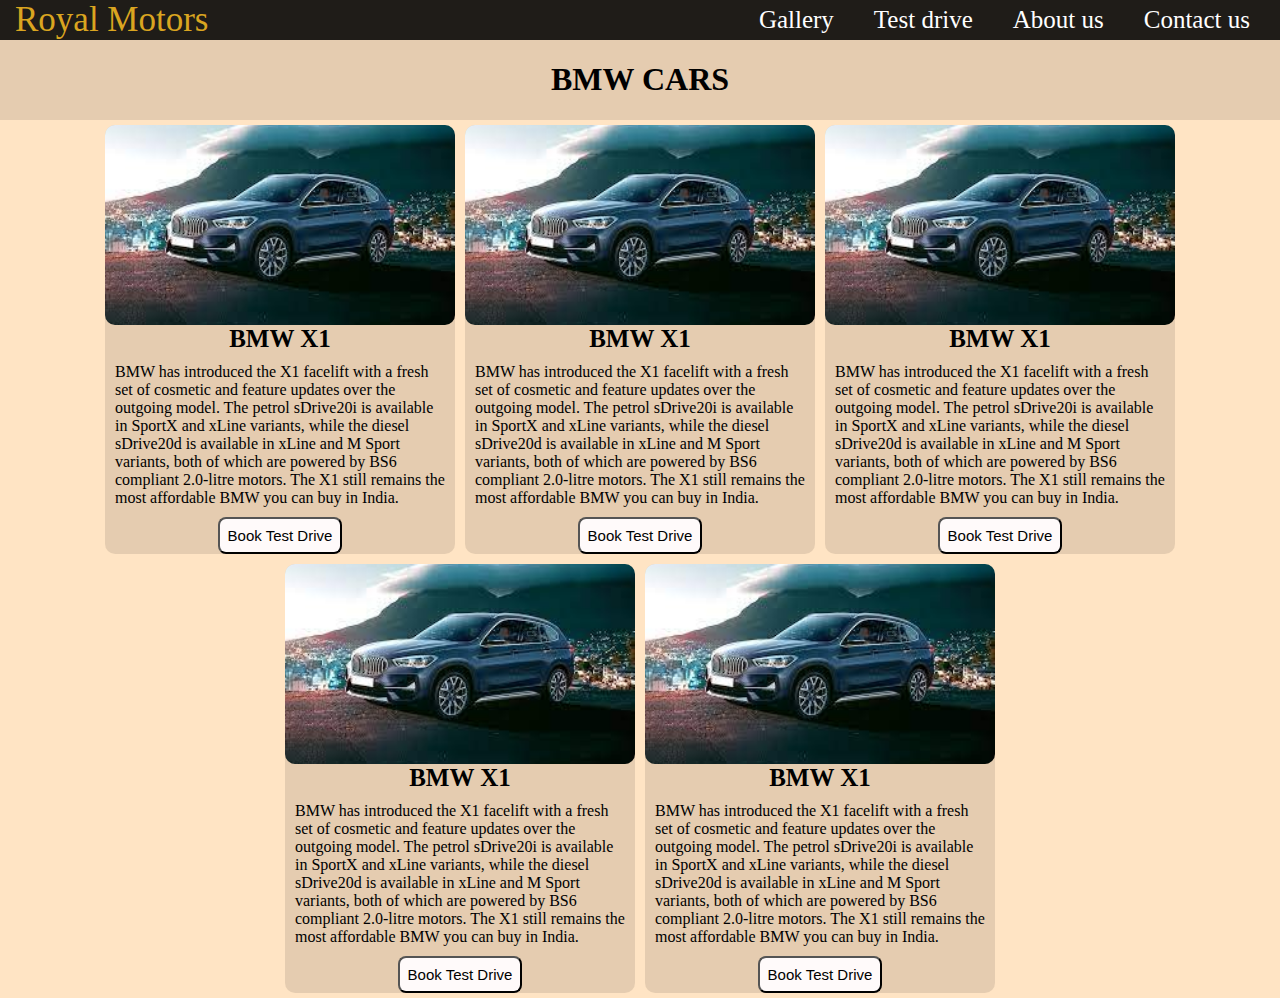
==== store.html @ 19e74fe0 "hello" ====
<!DOCTYPE html>
<html>
<title>Store</title>

<head>
    <link rel="stylesheet" href="css/style.css">
</head>

<body>
    <div id="storemain">
        <div class="storen">
            <nav class="nav storenav">
                <div><a id="logo" href="index.html">Royal Motors</a></div>
                <div class="links">
                    <div><a class="opt" href="store.html">Gallery</a></div>
                    <div><a class="opt" href="testdrive.html">Test drive</a></div>
                    <div><a class="opt" href="">About us</a></div>
                    <div><a class="opt" href="">Contact us</a></div>
                </div>


            </nav>
        </div>
        <div class="brands">

            <h1>BMW CARS</h1>
        </div>
        <div class="gallery">
            <div class="block1">
                <div class="model"><img class="model" src="pictures/bmw1.jpg"></div>
                <b class="name">BMW X1</b>
                <div class="info">
                    BMW has introduced the X1 facelift with a fresh set of cosmetic and feature updates over the
                    outgoing
                    model. The petrol sDrive20i is available in SportX and xLine variants, while the diesel sDrive20d is
                    available in xLine and M Sport variants, both of which are powered by BS6 compliant 2.0-litre
                    motors.
                    The X1 still remains the most affordable BMW you can buy in India.
                </div>
                <div class="btnbook"><button class="btneff"><a id="links" href="">Book Test Drive</a></button></div>
            </div>
            <div class="block1">
                <div class="model"><img class="model" src="pictures/bmw1.jpg"></div>
                <b class="name">BMW X1</b>
                <div class="info">
                    BMW has introduced the X1 facelift with a fresh set of cosmetic and feature updates over the
                    outgoing
                    model. The petrol sDrive20i is available in SportX and xLine variants, while the diesel sDrive20d is
                    available in xLine and M Sport variants, both of which are powered by BS6 compliant 2.0-litre
                    motors.
                    The X1 still remains the most affordable BMW you can buy in India.
                </div>
                <div class="btnbook"><button class="btneff"><a id="links" href="">Book Test Drive</a></button></div>
            </div>
            <div class="block1">
                <div class="model"><img class="model" src="pictures/bmw1.jpg"></div>
                <b class="name">BMW X1</b>
                <div class="info">
                    BMW has introduced the X1 facelift with a fresh set of cosmetic and feature updates over the
                    outgoing
                    model. The petrol sDrive20i is available in SportX and xLine variants, while the diesel sDrive20d is
                    available in xLine and M Sport variants, both of which are powered by BS6 compliant 2.0-litre
                    motors.
                    The X1 still remains the most affordable BMW you can buy in India.
                </div>
                <div class="btnbook"><button class="btneff"><a id="links" href="">Book Test Drive</a></button></div>
            </div>
            <div class="block1">
                <div class="model"><img class="model" src="pictures/bmw1.jpg"></div>
                <b class="name">BMW X1</b>
                <div class="info">
                    BMW has introduced the X1 facelift with a fresh set of cosmetic and feature updates over the
                    outgoing
                    model. The petrol sDrive20i is available in SportX and xLine variants, while the diesel sDrive20d is
                    available in xLine and M Sport variants, both of which are powered by BS6 compliant 2.0-litre
                    motors.
                    The X1 still remains the most affordable BMW you can buy in India.
                </div>
                <div class="btnbook"><button class="btneff"><a id="links" href="">Book Test Drive</a></button></div>
            </div>
            <div class="block1">
                <div class="model"><img class="model" src="pictures/bmw1.jpg"></div>
                <b class="name">BMW X1</b>
                <div class="info">
                    BMW has introduced the X1 facelift with a fresh set of cosmetic and feature updates over the
                    outgoing
                    model. The petrol sDrive20i is available in SportX and xLine variants, while the diesel sDrive20d is
                    available in xLine and M Sport variants, both of which are powered by BS6 compliant 2.0-litre
                    motors.
                    The X1 still remains the most affordable BMW you can buy in India.
                </div>
                <div class="btnbook"><button class="btneff"><a id="links" href="">Book Test Drive</a></button></div>
            </div>







        </div>
    </div>

</body>

</html>
---- css/style.css ----
.nav
{
    display: flex;
    color:white;
    align-items: center;
 justify-content: space-between;




    
}
html,body {
   
    margin: 0;
}
.opt
{
    color: white;
    margin-left: 10px;
    margin-right: 10px;
    font-size: 25px;
    text-decoration: none;
    padding: 10px;
    
}
.opt:hover
{
    background-color: darkgoldenrod;
}
.opt1
{
    color: white;
    margin-left: 100px;
    font-size: 20px;
    text-decoration: none;
    font-size: 25px;

}
#logo
{
    font-size: 35px;
    margin-left: 15px;
    color: goldenrod;
    text-decoration: none;

    
}
.wel
{
    display: flex;
    color: white;
    justify-content:center;
    align-items: center;
    height: 80vh;
    font-size: 50px;
    color:lightyellow;
    font-family:'Segoe UI', Tahoma, Geneva, Verdana, sans-serif;
    flex-direction: column;

}
.btn
{
    font-size: 25px;
    border-radius: 15px;
    background-color:whitesmoke;
}
.btn:hover
{
    background-color: goldenrod;
}
.links
{
    display: flex;
    justify-content: center;
    margin-right: 10px;
    justify-content: space-evenly;
   
}
.storenav
{
    background-color: rgb(0,0,0,0.88);
    
}
.gallery
{
    display: flex;
    flex-wrap:wrap;
    justify-content: center;
    flex: 60vh;
    
    
   
   
}
.block1
{
   
    background-color: rgb(0,0,0,0.10);
    
   display: flex;
    margin: 5px;
    width: 350px;
    border-radius: 10px;
    flex-direction: column;
    
    

}
.model
{
    width: 100%;
    height: 200px;
    object-fit: cover;
    border-radius: 10px;
    

}
.name
{
    align-self: center;
    font-size: 25px;
    
}
.info
{
    padding: 10px;
    font-family: cursive;
}
.div1
{
display: flex;
flex-direction: column;
height: 100vh;
background-image: url(../pictures/home.jpg);
    


backdrop-filter: blur(5px);

background-size:100% 100%;
background-repeat: no-repeat;


}
.indnav
{
    
height: 20vh;
}
.btnbook
{
    align-self: center;
    
}
.btneff
{
    font-size: 15px;
    background-color: snow;
    border-radius: 8px;
    padding: 8px;
    
   
}
#links
{
    text-decoration: none;
    color:black;
    


}
#links:hover
{
    
    color:white;
}
.btneff:hover
{
    background-color: goldenrod;
}
.brands
{
    text-align: center;
    background-color:rgb(0,0,0,0.10); ;
    font-family: 'Times New Roman';
    height: 40%;
}


#bookhead
{
    color: goldenrod;
    display: flex;
    justify-content: center;
    font-size: 22px;
    background-color: rgba(41, 28, 28, 0.1);
     
}
.formdiv
{
  
   
    display: flex;
    justify-content: center;
    align-items: center;

    background-color: rgba(201, 124, 9, 0.1);
  
    
    
}
.formblock
{
    margin-top: 10px;
}
.in
{
    margin-top: 5px;
    width: 350px;
    height: 35px;
}
.formbtn
{
    display: flex;
    justify-content: center;
    
}
.submitform
{
    font-size: 15px;
    padding: 10px;
    background-color:black;
    color: white;
}
.submitform:hover
{
    background-color:goldenrod;
    color:black;
}
.lab
{
    font-size: 18px;
    font-family: cursive;
    color: honeydew;
    background-color: rgb(9, 10, 10,0.5);
}
.in
{
    font-family: cursive;
    border-radius: 5px;

}
.bgmain
{
  display: flex;
  flex-direction: column;
  background-image: url("../pictures/formback.jpg");
  background-repeat: no-repeat;
  height: 100vh;
  background-size: 100% 100%;
  
}
#storemain
{
    display: flex;
    flex-direction: column;
    height: 100%;
    background-color: bisque;
    
   
}
.storen
{
    height: 20%;
}
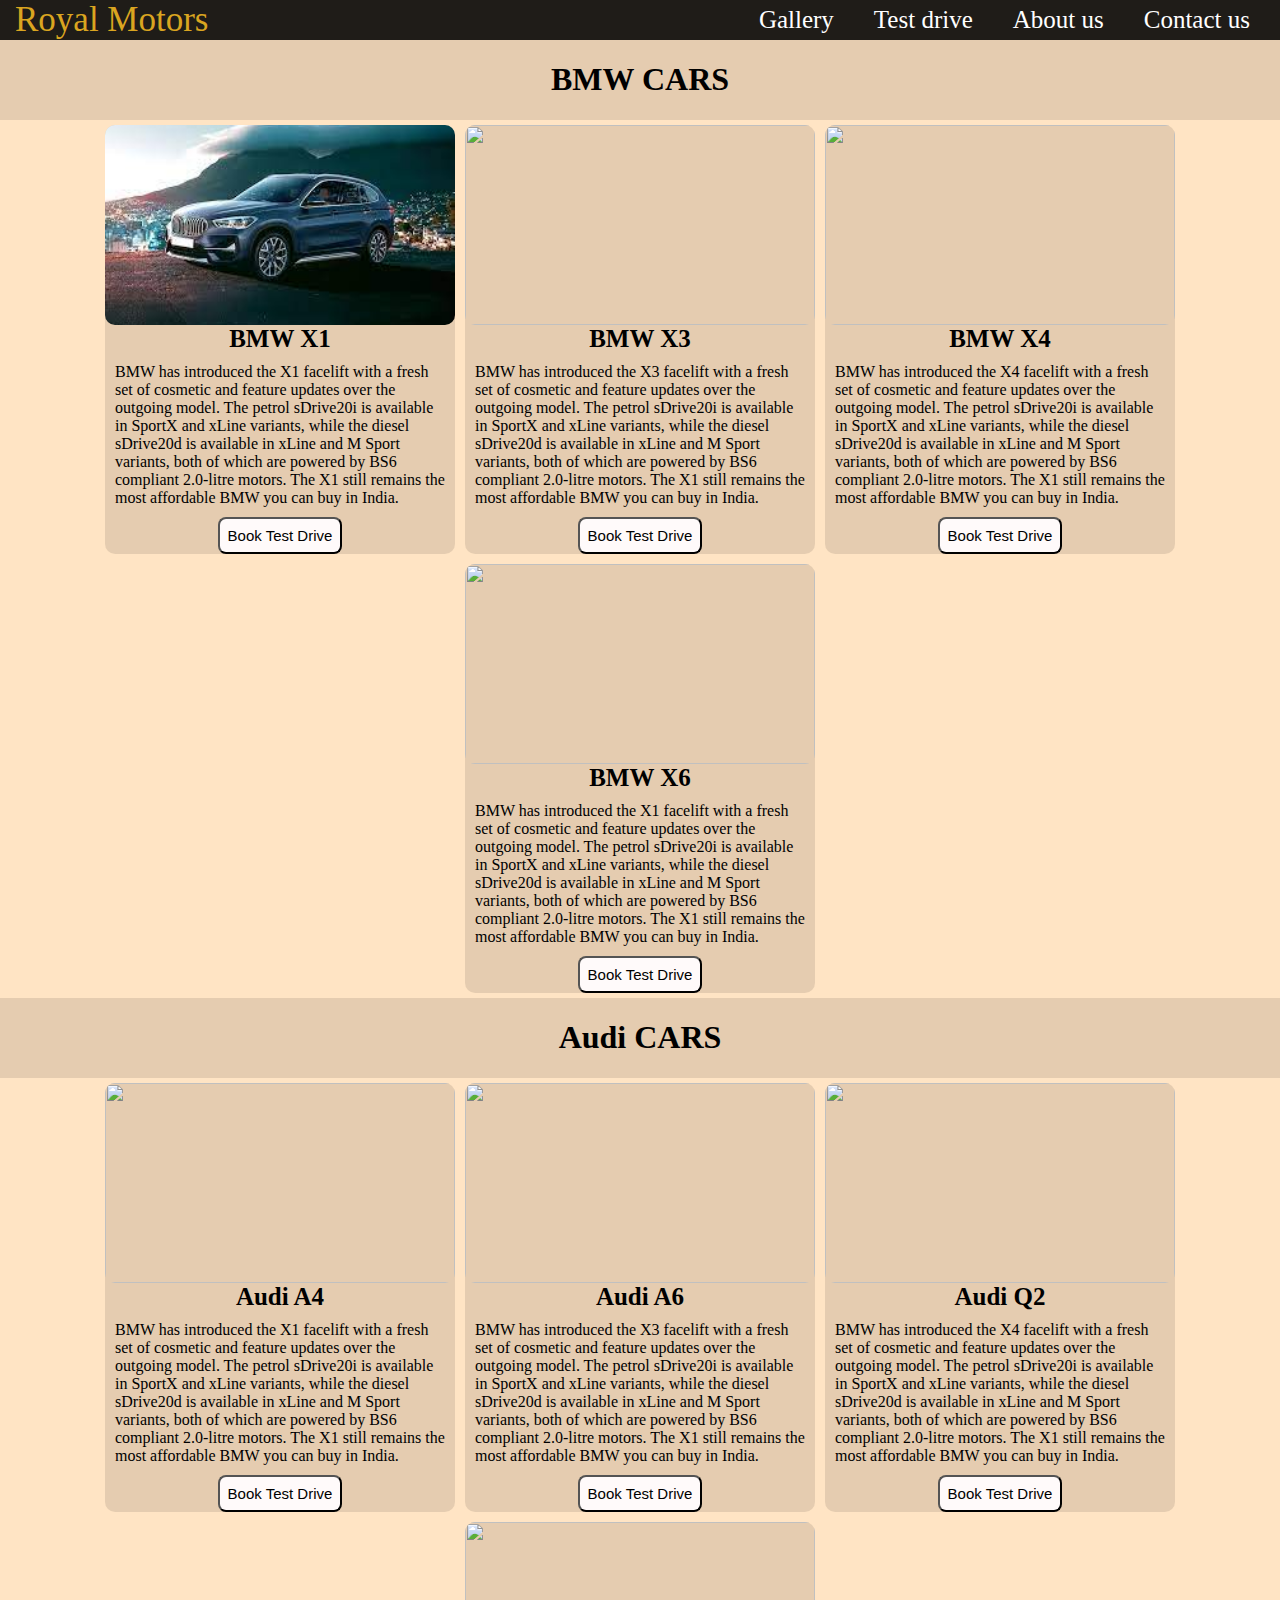
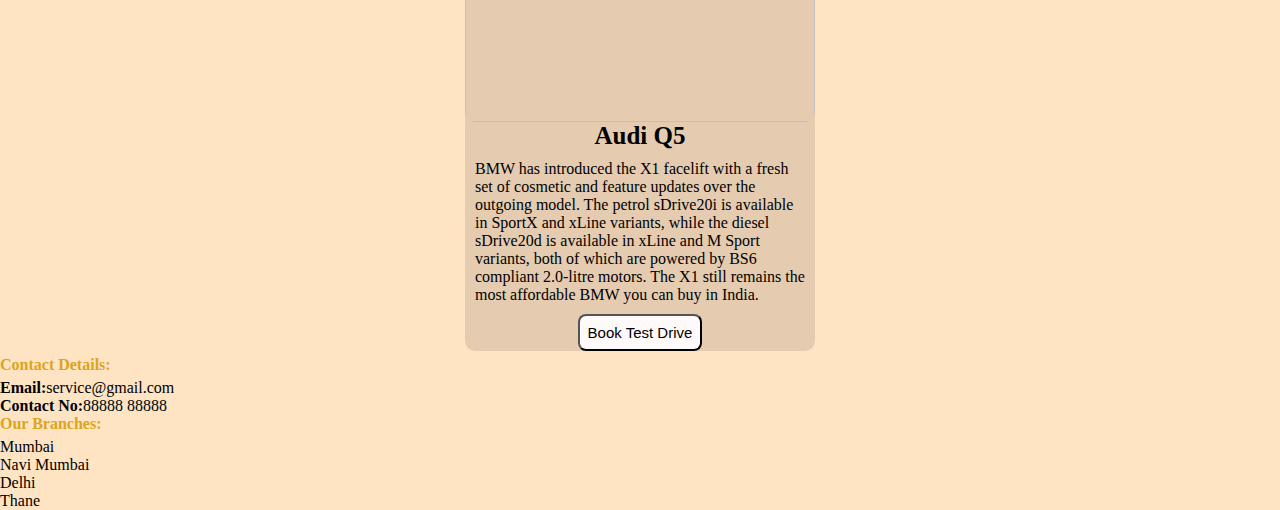
==== commit 8cfd39b5: "Update store.html" ====
--- a/store.html
+++ b/store.html
@@ -4,6 +4,8 @@
 
 <head>
     <link rel="stylesheet" href="css/style.css">
+    <link rel="icon" type="image/png" href="pictures/icon.jpg">
+
 </head>
 
 <body>
@@ -37,11 +39,40 @@
                     motors.
                     The X1 still remains the most affordable BMW you can buy in India.
                 </div>
-                <div class="btnbook"><button class="btneff"><a id="links" href="">Book Test Drive</a></button></div>
+                <div class="btnbook"><button class="btneff"><a id="links" href="testdrive.html">Book Test
+                            Drive</a></button></div>
             </div>
             <div class="block1">
-                <div class="model"><img class="model" src="pictures/bmw1.jpg"></div>
-                <b class="name">BMW X1</b>
+                <div class="model"><img class="model" src="pictures/bmwx3.jpg"></div>
+                <b class="name">BMW X3</b>
+                <div class="info">
+                    BMW has introduced the X3 facelift with a fresh set of cosmetic and feature updates over the
+                    outgoing
+                    model. The petrol sDrive20i is available in SportX and xLine variants, while the diesel sDrive20d is
+                    available in xLine and M Sport variants, both of which are powered by BS6 compliant 2.0-litre
+                    motors.
+                    The X1 still remains the most affordable BMW you can buy in India.
+                </div>
+                <div class="btnbook"><button class="btneff"><a id="links" href="testdrive.html">Book Test
+                            Drive</a></button></div>
+            </div>
+            <div class="block1">
+                <div class="model"><img class="model" src="pictures/bmwx4.jpg"></div>
+                <b class="name">BMW X4</b>
+                <div class="info">
+                    BMW has introduced the X4 facelift with a fresh set of cosmetic and feature updates over the
+                    outgoing
+                    model. The petrol sDrive20i is available in SportX and xLine variants, while the diesel sDrive20d is
+                    available in xLine and M Sport variants, both of which are powered by BS6 compliant 2.0-litre
+                    motors.
+                    The X1 still remains the most affordable BMW you can buy in India.
+                </div>
+                <div class="btnbook"><button class="btneff"><a id="links" href="testdrive.html">Book Test
+                            Drive</a></button></div>
+            </div>
+            <div class="block1">
+                <div class="model"><img class="model" src="pictures/bmwx6.jpg"></div>
+                <b class="name">BMW X6</b>
                 <div class="info">
                     BMW has introduced the X1 facelift with a fresh set of cosmetic and feature updates over the
                     outgoing
@@ -50,11 +81,18 @@
                     motors.
                     The X1 still remains the most affordable BMW you can buy in India.
                 </div>
-                <div class="btnbook"><button class="btneff"><a id="links" href="">Book Test Drive</a></button></div>
+                <div class="btnbook"><button class="btneff"><a id="links" href="testdrive.html">Book Test
+                            Drive</a></button></div>
             </div>
+        </div>
+        <div class="brands">
+
+            <h1>Audi CARS</h1>
+        </div>
+        <div class="gallery">
             <div class="block1">
-                <div class="model"><img class="model" src="pictures/bmw1.jpg"></div>
-                <b class="name">BMW X1</b>
+                <div class="model"><img class="model" src="pictures/audia4.jpg"></div>
+                <b class="name">Audi A4</b>
                 <div class="info">
                     BMW has introduced the X1 facelift with a fresh set of cosmetic and feature updates over the
                     outgoing
@@ -63,11 +101,40 @@
                     motors.
                     The X1 still remains the most affordable BMW you can buy in India.
                 </div>
-                <div class="btnbook"><button class="btneff"><a id="links" href="">Book Test Drive</a></button></div>
+                <div class="btnbook"><button class="btneff"><a id="links" href="testdrive.html">Book Test
+                            Drive</a></button></div>
             </div>
             <div class="block1">
-                <div class="model"><img class="model" src="pictures/bmw1.jpg"></div>
-                <b class="name">BMW X1</b>
+                <div class="model"><img class="model" src="pictures/audia6.jpg"></div>
+                <b class="name">Audi A6</b>
+                <div class="info">
+                    BMW has introduced the X3 facelift with a fresh set of cosmetic and feature updates over the
+                    outgoing
+                    model. The petrol sDrive20i is available in SportX and xLine variants, while the diesel sDrive20d is
+                    available in xLine and M Sport variants, both of which are powered by BS6 compliant 2.0-litre
+                    motors.
+                    The X1 still remains the most affordable BMW you can buy in India.
+                </div>
+                <div class="btnbook"><button class="btneff"><a id="links" href="testdrive.html">Book Test
+                            Drive</a></button></div>
+            </div>
+            <div class="block1">
+                <div class="model"><img class="model" src="pictures/audiq2.jpg"></div>
+                <b class="name">Audi Q2</b>
+                <div class="info">
+                    BMW has introduced the X4 facelift with a fresh set of cosmetic and feature updates over the
+                    outgoing
+                    model. The petrol sDrive20i is available in SportX and xLine variants, while the diesel sDrive20d is
+                    available in xLine and M Sport variants, both of which are powered by BS6 compliant 2.0-litre
+                    motors.
+                    The X1 still remains the most affordable BMW you can buy in India.
+                </div>
+                <div class="btnbook"><button class="btneff"><a id="links" href="testdrive.html">Book Test
+                            Drive</a></button></div>
+            </div>
+            <div class="block1">
+                <div class="model"><img class="model" src="pictures/audiq5.jpg"></div>
+                <b class="name">Audi Q5</b>
                 <div class="info">
                     BMW has introduced the X1 facelift with a fresh set of cosmetic and feature updates over the
                     outgoing
@@ -76,31 +143,31 @@
                     motors.
                     The X1 still remains the most affordable BMW you can buy in India.
                 </div>
-                <div class="btnbook"><button class="btneff"><a id="links" href="">Book Test Drive</a></button></div>
+                <div class="btnbook"><button class="btneff"><a id="links" href="testdrive.html">Book Test
+                            Drive</a></button></div>
             </div>
-            <div class="block1">
-                <div class="model"><img class="model" src="pictures/bmw1.jpg"></div>
-                <b class="name">BMW X1</b>
-                <div class="info">
-                    BMW has introduced the X1 facelift with a fresh set of cosmetic and feature updates over the
-                    outgoing
-                    model. The petrol sDrive20i is available in SportX and xLine variants, while the diesel sDrive20d is
-                    available in xLine and M Sport variants, both of which are powered by BS6 compliant 2.0-litre
-                    motors.
-                    The X1 still remains the most affordable BMW you can buy in India.
+        </div>
+
+        <!--footer-->
+        <div class="'footmain">
+            <footer class="foot">
+                <div class="footchild">
+                    <div style="color: goldenrod; margin-bottom: 5px;"> <b>Contact Details:</b>
+                    </div>
+                    <div> <b>Email:</b>service@gmail.com</div>
+                    <div> <b>Contact No:</b>88888 88888</div>
                 </div>
-                <div class="btnbook"><button class="btneff"><a id="links" href="">Book Test Drive</a></button></div>
-            </div>
-
-
-
-
-
-
-
+                <div class="footchild">
+                    <div style="color: goldenrod; margin-bottom: 5px;"><b>Our Branches:</b></div>
+                    <div>Mumbai</div>
+                    <div>Navi Mumbai</div>
+                    <div>Delhi</div>
+                    <div>Thane</div>
+                </div>
+            </footer>
         </div>
     </div>
 
 </body>
 
-</html>+</html>
--- a/css/style.css
+++ b/css/style.css
@@ -206,7 +206,7 @@
     display: flex;
     justify-content: center;
     align-items: center;
-
+    height:100%;
     background-color: rgba(201, 124, 9, 0.1);
   
     
@@ -275,4 +275,4 @@
 .storen
 {
     height: 20%;
-}+}
